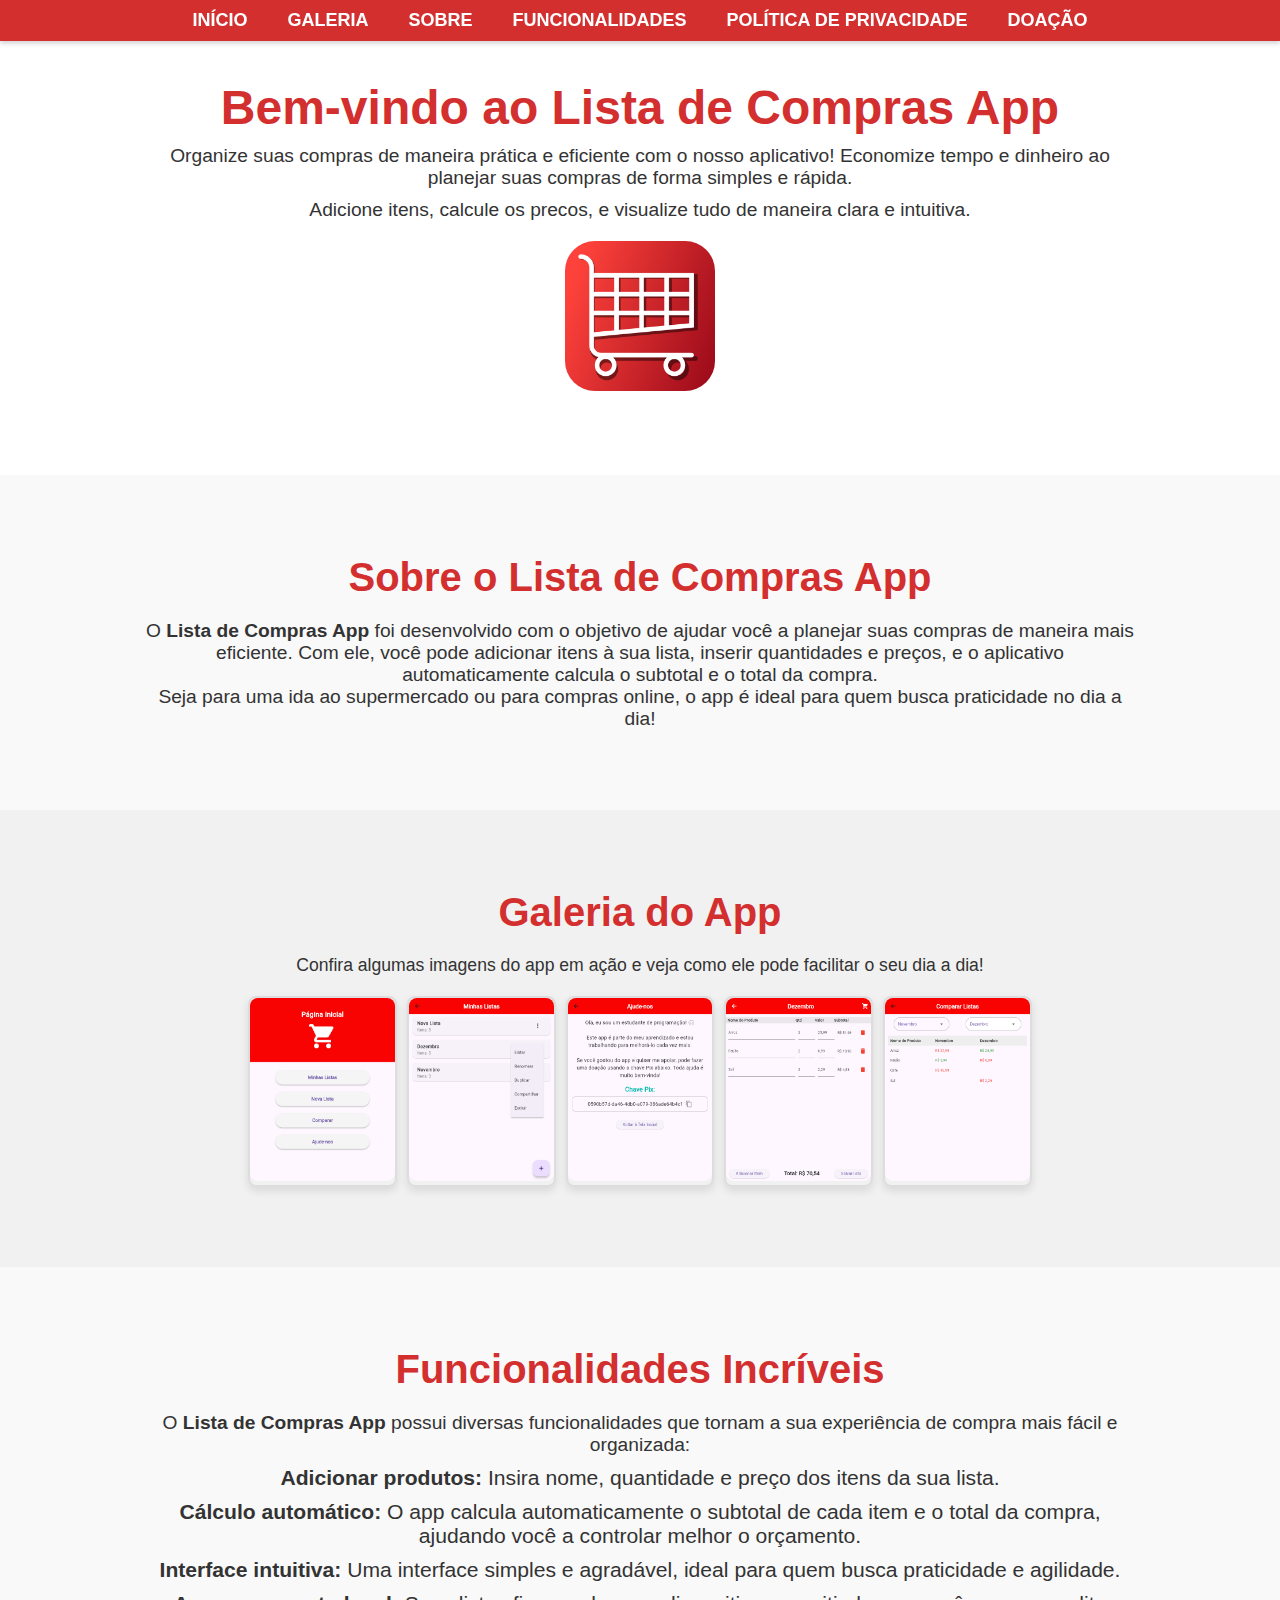
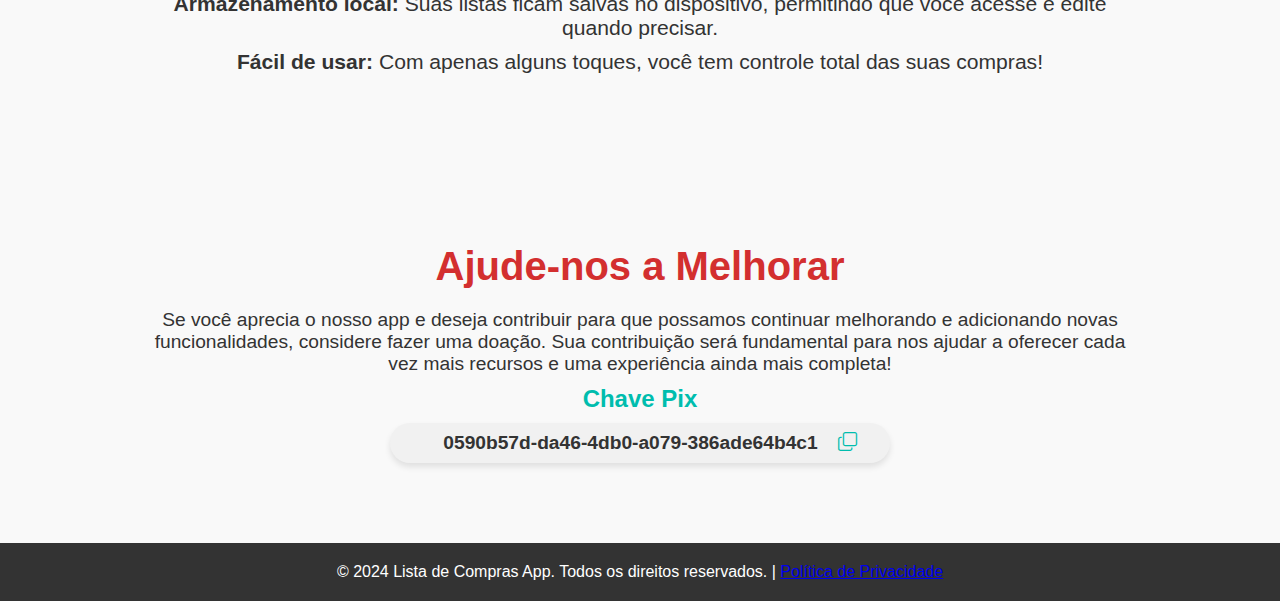
==== index.html @ 21a25f32 "Initial commit" ====
<!DOCTYPE html>
<html lang="pt-br">
<head>
  <meta charset="UTF-8">
  <meta name="viewport" content="width=device-width, initial-scale=1.0">
  <title>Lista de Compras App</title>
  <link rel="stylesheet" href="style.css">
  <link rel="icon" href="favicon.ico" type="image/icon">
  <link href="https://cdn.jsdelivr.net/npm/bootstrap-icons/font/bootstrap-icons.css" rel="stylesheet">

</head>
<body>
  <!-- Navbar (fixa no topo) -->
  <nav class="navbar">
    <ul>
      <li><a href="#home">Início</a></li>
      <li><a href="#gallery">Galeria</a></li>
      <li><a href="#about">Sobre</a></li>
      <li><a href="#features">Funcionalidades</a></li>
      <li><a href="privacy.html">Política de Privacidade</a></li>
      <li><a href="#donate">Doação</a></li>
    </ul>
  </nav>

  <!-- Home Section -->
  <section id="home">
    <div class="container">
      <div class="content">
        <h1>Bem-vindo ao Lista de Compras App</h1>
        <p>Organize suas compras de maneira prática e eficiente com o nosso aplicativo! Economize tempo e dinheiro ao planejar suas compras de forma simples e rápida.</p>
        <p>Adicione itens, calcule os precos, e visualize tudo de maneira clara e intuitiva.</p>
        <img src="/imagens/AppIcons (2)/playstore.png" alt="Ícone do App" class="app-icon">
      </div>
    </div>
  </section>

  <!-- About Section -->
  <section id="about">
    <div class="container">
      <h2>Sobre o Lista de Compras App</h2>
      <p>O <strong>Lista de Compras App</strong> foi desenvolvido com o objetivo de ajudar você a planejar suas compras de maneira mais eficiente. Com ele, você pode adicionar itens à sua lista, inserir quantidades e preços, e o aplicativo automaticamente calcula o subtotal e o total da compra.</p>
      <p>Seja para uma ida ao supermercado ou para compras online, o app é ideal para quem busca praticidade no dia a dia!</p>
    </div>
  </section>

  <!-- Gallery Section -->
  <section id="gallery" class="gallery">
    <div class="container">
      <h2>Galeria do App</h2>
      <p>Confira algumas imagens do app em ação e veja como ele pode facilitar o seu dia a dia!</p>
      <div class="image-grid">
        <div class="thumbnail" onmouseover="highlightImage(0)" onclick="expandImage(0)">
          <img src="imagens/1.png" alt="Tela principal do app">
        </div>
        <div class="thumbnail" onmouseover="highlightImage(1)" onclick="expandImage(1)">
          <img src="imagens/2.png" alt="Adicionando um item">
        </div>
        <div class="thumbnail" onmouseover="highlightImage(2)" onclick="expandImage(2)">
          <img src="imagens/3.png" alt="Calculando totais">
        </div>
        <div class="thumbnail" onmouseover="highlightImage(3)" onclick="expandImage(3)">
          <img src="imagens/4.png" alt="Interface do usuário">
        </div>
        <div class="thumbnail" onmouseover="highlightImage(4)" onclick="expandImage(4)">
          <img src="imagens/5.png" alt="Visualização do total da compra">
        </div>
      </div>
    </div>
  </section>

  <!-- Lightbox -->
  <div class="lightbox" id="lightbox">
    <span class="close" onclick="closeLightbox()">&times;</span>
    <img class="lightbox-content" id="lightbox-img">
    <a class="prev" onclick="changeImage(-1)">&#10094;</a>
    <a class="next" onclick="changeImage(1)">&#10095;</a>
  </div>

  <!-- Features Section -->
  <section id="features">
    <div class="container">
      <h2>Funcionalidades Incríveis</h2>
      <p>O <strong>Lista de Compras App</strong> possui diversas funcionalidades que tornam a sua experiência de compra mais fácil e organizada:</p>
      <ul>
        <li><strong>Adicionar produtos:</strong> Insira nome, quantidade e preço dos itens da sua lista.</li>
        <li><strong>Cálculo automático:</strong> O app calcula automaticamente o subtotal de cada item e o total da compra, ajudando você a controlar melhor o orçamento.</li>
        <li><strong>Interface intuitiva:</strong> Uma interface simples e agradável, ideal para quem busca praticidade e agilidade.</li>
        <li><strong>Armazenamento local:</strong> Suas listas ficam salvas no dispositivo, permitindo que você acesse e edite quando precisar.</li>
        <li><strong>Fácil de usar:</strong> Com apenas alguns toques, você tem controle total das suas compras!</li>
      </ul>
    </div>
  </section>

  <!-- Donate Section -->
  <section id="donate">
    <div class="container">
      <h2>Ajude-nos a Melhorar</h2>
      <p>Se você aprecia o nosso app e deseja contribuir para que possamos continuar melhorando e adicionando novas funcionalidades, considere fazer uma doação. Sua contribuição será fundamental para nos ajudar a oferecer cada vez mais recursos e uma experiência ainda mais completa!</p>
      <!--<button>Doar Agora</button> -->
      <h3>Chave Pix</h3>
    </div>

    <div class="chave_pix">
      <h2 id="chave_pix">
        0590b57d-da46-4db0-a079-386ade64b4c1
      </h2>
      <i class="bi bi-copy" onclick="copiarPix()"></i>
    </div>
    <div class="mensagem" id="mensagem">Chave Pix Copiada para Área de Transferência</div>
  </section>

  <!-- Footer -->
  <footer>
    <p>&copy; 2024 Lista de Compras App. Todos os direitos reservados. | <a href="privacy.html">Política de Privacidade</a></p>
  </footer>

  <script src="scripts.js"></script>
</body>
</html>
---- style.css ----
/* Resetando estilos padrão */
  * {
    margin: 0;
    padding: 0;
    box-sizing: border-box;
  }

  /* Corpo da página */
  body {
    font-family: 'Arial', sans-serif;
    background-color: #f9f9f9;
    color: #333;
  }

  /* Navbar fixa no topo */
  .navbar {
    position: fixed;
    top: 0;
    width: 100%;
    background-color: #d32f2f;
    padding: 10px 0;
    z-index: 10;
    box-shadow: 0 2px 5px rgba(0, 0, 0, 0.2);
  }

  .navbar ul {
    display: flex;
    justify-content: center;
    list-style: none;
  }

  .navbar li {
    margin: 0 20px;
  }

  .navbar a {
    color: #fff;
    font-size: 18px;
    font-weight: bold;
    text-transform: uppercase;
    text-decoration: none;
  }

  .navbar a:hover {
    color: #f9f9f9;
  }

  /* Seções principais */
  section {
    padding: 80px 20px;
  }

  .container {
    width: 80%;
    margin: 0 auto;
    max-width: 1200px;
  }

  /* Home Section */
  #home {
    background: #fff;
    text-align: center;
  }

  #home h1 {
    font-size: 3em;
    color: #d32f2f;
  }

  #home p {
    font-size: 1.2em;
    margin-top: 10px;
  }

  .app-icon {
    margin-top: 20px;
    width: 150px;
    height: 150px;
    border-radius: 20%;
  }

  /* Gallery Section */
  .gallery {
    background-color: #f1f1f1;
  }

  .gallery .container h2 {
    font-size: 2.5em;
    color: #d32f2f;
    text-align: center;
    margin-bottom: 20px;
  }

  .gallery .container p{
    font-size: 1.1em;
    margin: 10px 0;
    text-align: center;
  }

  .gallery .image-grid {
    display: flex;
    justify-content: center;
    align-items: center;
    gap: 10px;
    margin-top: 20px;
  }

  .thumbnail {
    width: 15%;
    transition: width 0.3s;
    cursor: pointer;
    border: 2px solid #ddd;
    box-shadow: 0 4px 8px rgba(0, 0, 0, 0.1);
    border-radius: 8px;
  }

  .thumbnail img {
    width: 100%;
    height: auto;
    border-radius: 8px;
  }

  .thumbnail:hover {
    width: 25%;
  }

  .thumbnail.active {
    width: 25%;
  }

  .lightbox {
    display: none;
    position: fixed;
    z-index: 1000;
    left: 0;
    top: 0;
    width: 100%;
    height: 100%;
    background-color: rgba(0, 0, 0, 0.8);
    justify-content: center;
    align-items: center;
    backdrop-filter: blur(5px);
  }

  .lightbox img {
    max-width: 90%;
    max-height: 80%;
  }

  .close {
    position: absolute;
    top: 20px;
    right: 30px;
    color: white;
    font-size: 40px;
    cursor: pointer;
  }

  .prev, .next {
    cursor: pointer;
    position: absolute;
    top: 50%;
    width: auto;
    padding: 16px;
    color: white;
    font-weight: bold;
    font-size: 20px;
    user-select: none;
  }

  .prev {
    left: 0;
  }

  .next {
    right: 0;
  }

  /* About Section */
  #about h2, #features h2, #privacy h2, #donate h2 {
    font-size: 2.5em;
    color: #d32f2f;
    text-align: center;
    margin-bottom: 20px;
  }

  #about p, #features ul, #privacy p, #donate p {
    font-size: 1.2em;
    text-align: center;
  }

  /* Lista de funcionalidades */
  #features ul {
    list-style-type: none;
    padding-left: 0;
  }

  #features ul li {
    font-size: 1.1em;
    margin: 10px 0;
    text-align: center;
  }

  #features .container p{
    font-size: 1.2em;
    margin: 10px 0;
    text-align: center;
  }

  /* Button - Doação */
  button {
    background-color: #d32f2f;
    color: #fff;
    font-size: 1.2em;
    padding: 10px 20px;
    border: none;
    cursor: pointer;
    display: block;
    margin: 0 auto;
    text-align: center;
    margin-top: 15px;
  }

  button:hover {
    background-color: #c2185b;
  }

  #donate h3{
  color: #00bdae;
  font-size: 1.5em;
  text-align: center;
  padding: 10px;
  }

  #donate .chave_pix {
    position: relative;
    display: flex;
    align-items:center;
    justify-content: center;
    padding: 20px;
    background-color: #f1f1f1;
    width: 500px;
    height: 40px;
    border: 2px #333;  
    border-radius: 20px;
    box-shadow: 0px 4px 6px rgba(0, 0, 0, 0.1);
    margin: 0 auto;           

  }
  .chave_pix i {
    font-size: 19px;      /* Tamanho do ícone */
    color: #00bdae;       /* Ícone em verde */
    cursor: pointer;      /* Muda o cursor ao passar */
    transition: transform 0.3s ease, color 0.3s ease; /* Efeito ao interagir */
  }

  .chave_pix i:hover {
    transform: scale(1.2); /* Aumenta o tamanho ao passar o mouse */
    color: #00bdae;        /* Verde mais escuro no hover */
  }

  .mensagem {
    display: none;
    position: fixed;
    top: 50%;
    left: 50%;
    transform: translate(-50%, -50%);
    background-color: #d32f2f;
    color: #fff;
    padding: 15px 20px;
    border-radius: 8px;
    font-size: 1.2em;
    text-align: center;
    box-shadow: 0 4px 8px rgba(0, 0, 0, 0.2);
    z-index: 1000;
  }

/*
  @keyframes fadeOut {
    0% {
      opacity: 1;
    }
    100% {
      opacity: 0;
    }
  }
*/
  #donate .chave_pix h2 {
    padding: 20px;
    color: #333;
    font-size: 1.2em;
    text-align: center;
    margin-top: 20px;

  }




  /* Footer */
  footer {
    background-color: #333;
    color: #fff;
    text-align: center;
    padding: 20px;
  }

  /* Responsividade */
  @media (max-width: 768px) {
    .navbar ul {
      flex-direction: column;
    }

    .navbar li {
      margin: 10px 0;
    }

    #home h1 {
      font-size: 2.5em;
    }

    #home p {
      font-size: 1em;
    }

    .gallery .image-grid {
      flex-direction: column;
      gap: 15px;

    }

    .thumbnail {
      width: 50%;
    }

    .thumbnail:hover {
      width: 60%;
    }

    #about h2, #features h2, #privacy h2, #donate h2 {
      font-size: 2em;
    }

    #about p, #features ul li, #privacy p, #donate p {
      font-size: 1em;
    }
  }
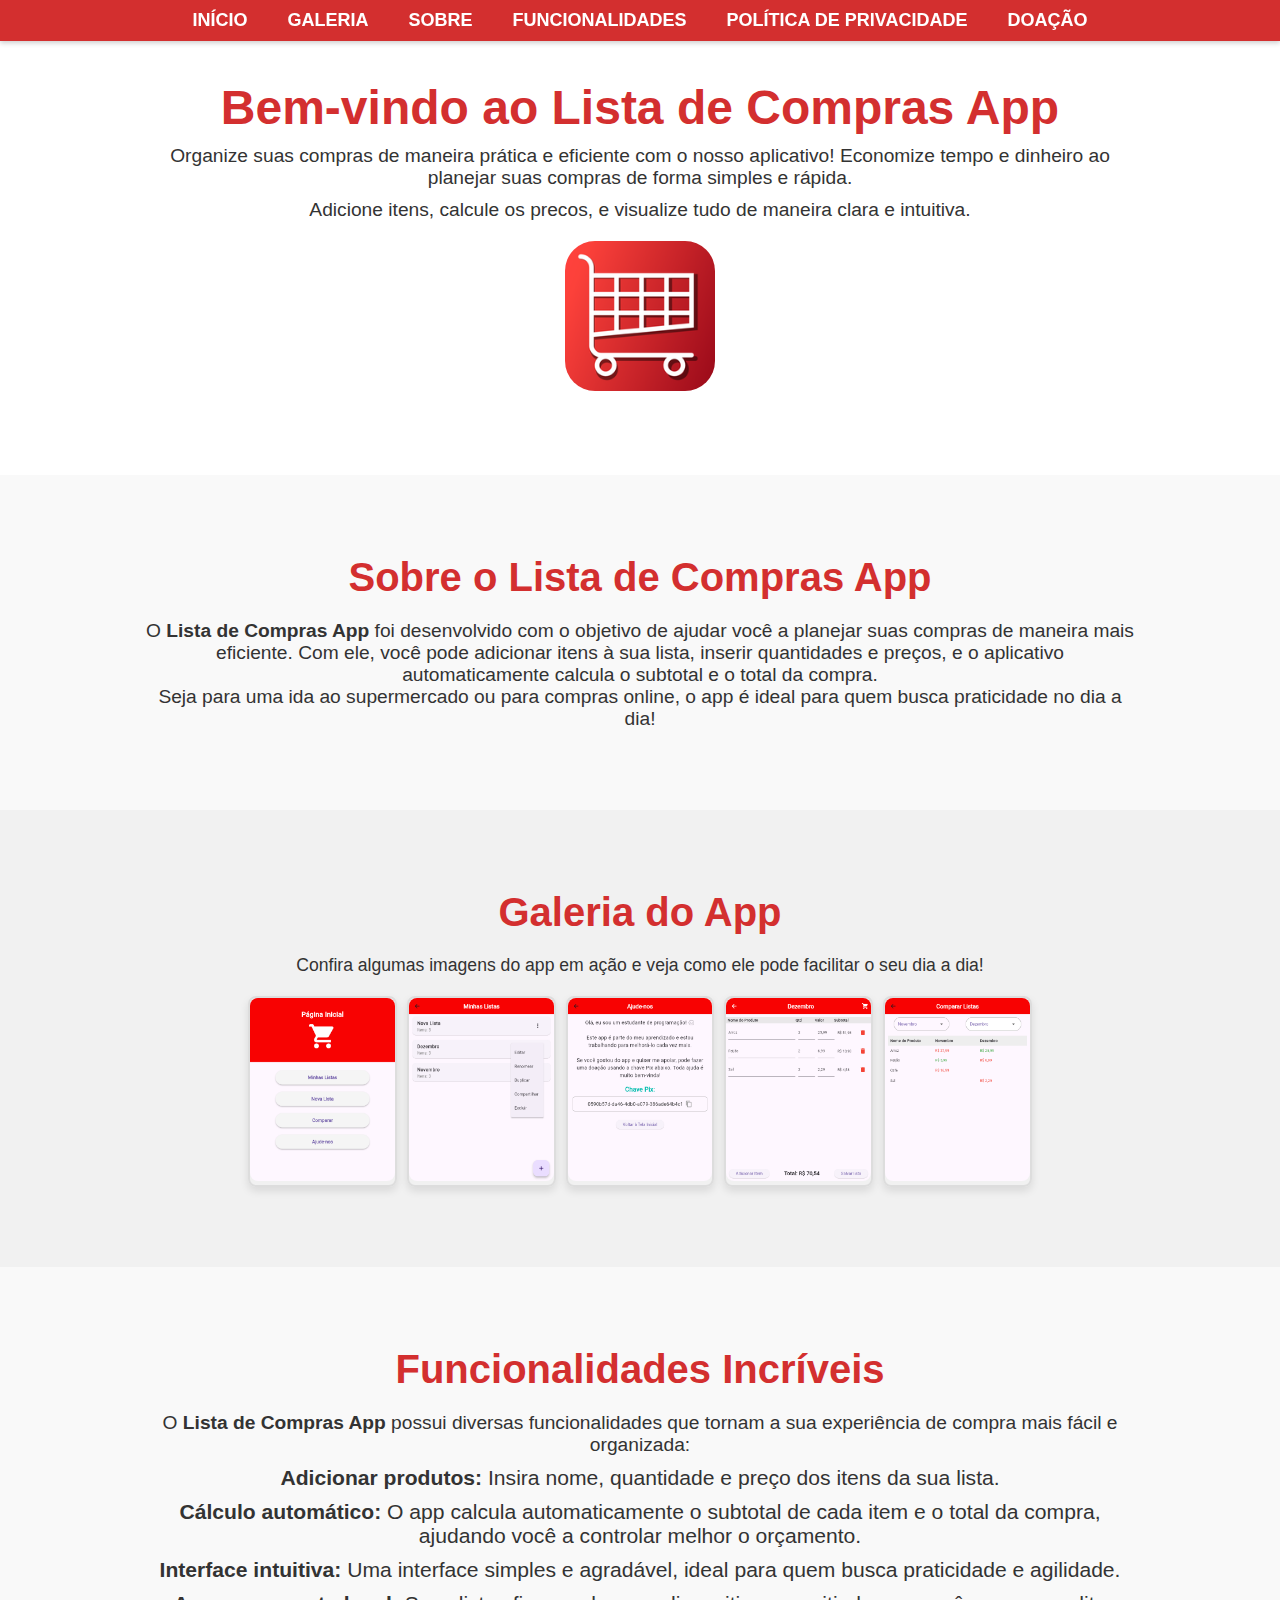
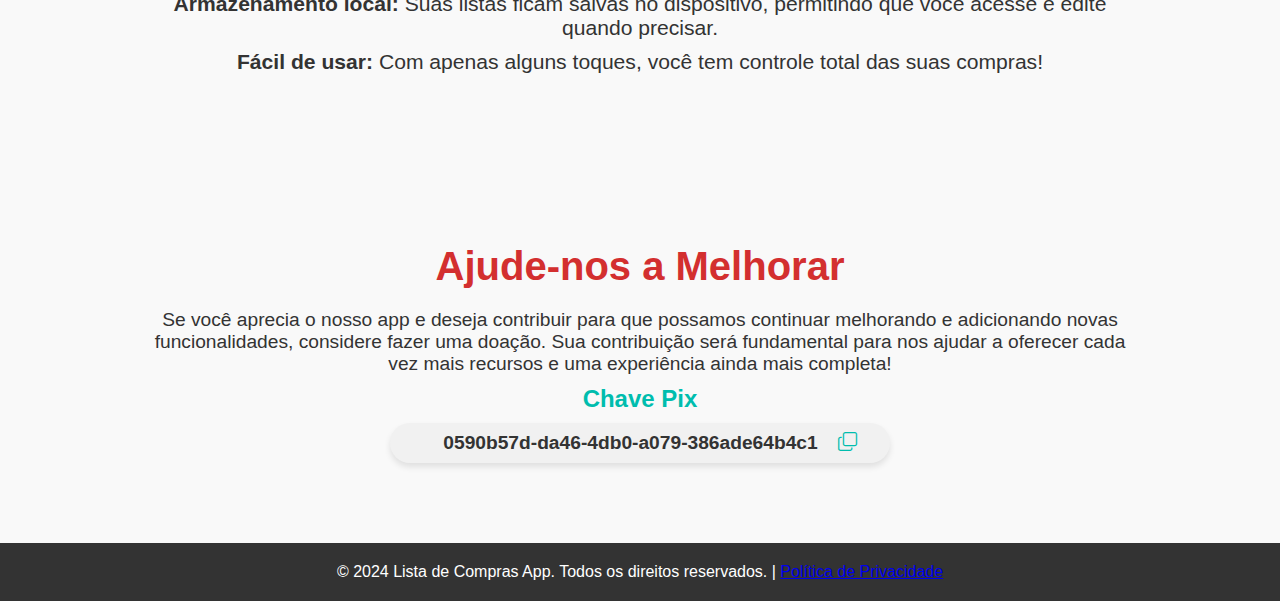
==== commit ef8dc2e0: "icone alterado" ====
--- a/index.html
+++ b/index.html
@@ -29,7 +29,7 @@
         <h1>Bem-vindo ao Lista de Compras App</h1>
         <p>Organize suas compras de maneira prática e eficiente com o nosso aplicativo! Economize tempo e dinheiro ao planejar suas compras de forma simples e rápida.</p>
         <p>Adicione itens, calcule os precos, e visualize tudo de maneira clara e intuitiva.</p>
-        <img src="/imagens/AppIcons (2)/playstore.png" alt="Ícone do App" class="app-icon">
+        <img src="/imagens/AppIcons (2)/Assets.xcassets/AppIcon.appiconset/_/180.png" alt="Ícone do App" class="app-icon">
       </div>
     </div>
   </section>
